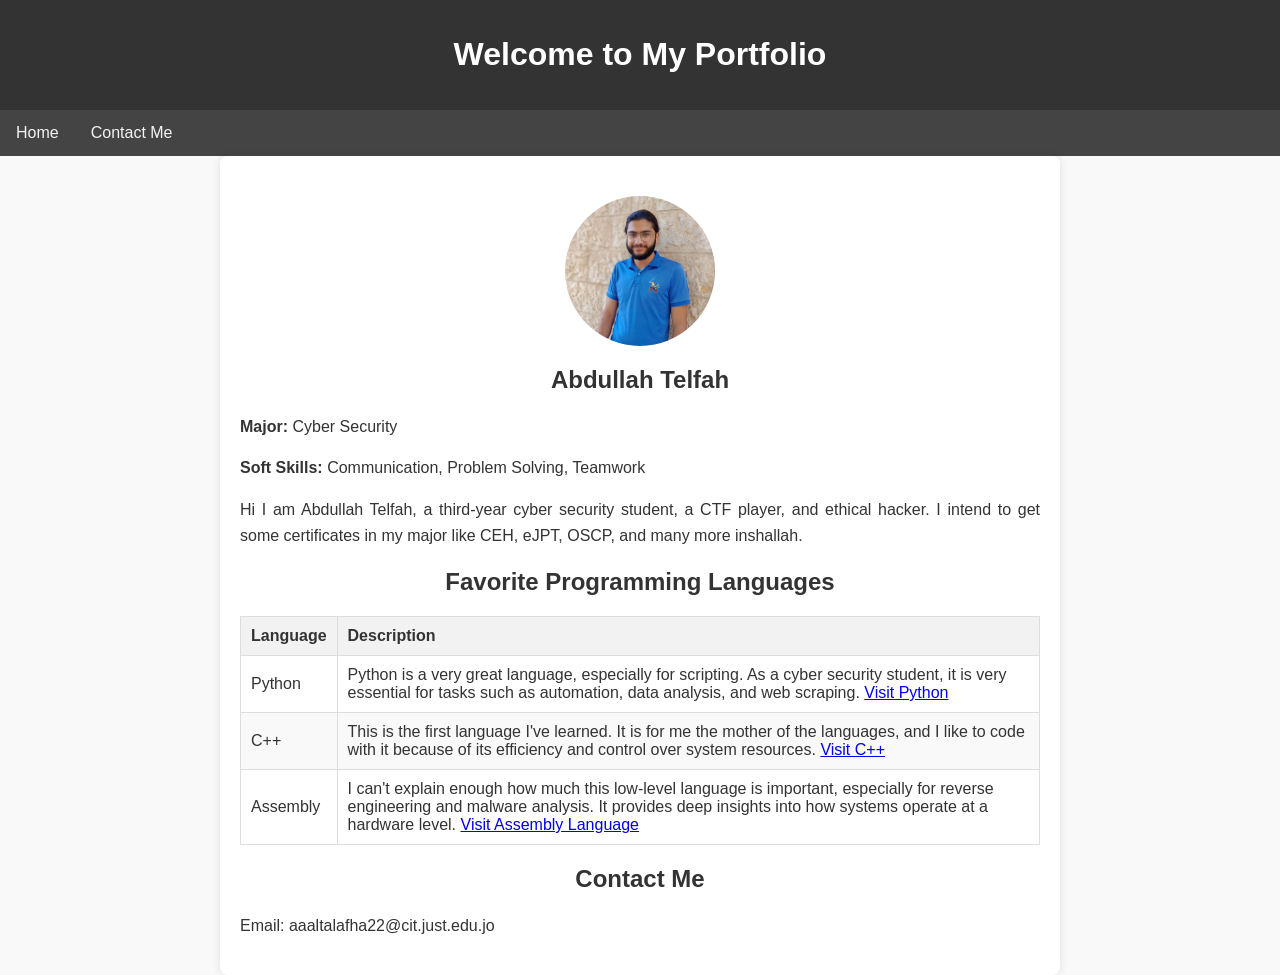
==== index.html @ 18b8413b "Add files via upload" ====
<!DOCTYPE html>
<html lang="en">
<head>
    <meta charset="UTF-8">
    <meta name="viewport" content="width=device-width, initial-scale=1.0">
    <title>164845 - Abdullah Telfah</title>
    <style>
        body {
            font-family: 'Arial', sans-serif;
            margin: 0;
            padding: 0;
            background-color: #f9f9f9;
            color: #333;
        }
        header {
            background-color: #333;
            color: #fff;
            padding: 15px 0;
            text-align: center;
        }
        nav {
            background-color: #444;
            overflow: hidden;
        }
        nav a {
            float: left;
            display: block;
            color: #f2f2f2;
            text-align: center;
            padding: 14px 16px;
            text-decoration: none;
        }
        nav a:hover {
            background-color: #555;
            color: white;
        }
        .container {
            padding: 20px;
            max-width: 800px;
            margin: 0 auto;
            background-color: #fff;
            box-shadow: 0 0 10px rgba(0, 0, 0, 0.1);
            border-radius: 8px;
        }
        .profile img {
            border-radius: 50%;
            max-width: 150px;
            margin: 20px auto;
            display: block;
        }
        h2 {
            text-align: center;
            color: #333;
        }
        p {
            text-align: justify;
            line-height: 1.6;
        }
        table {
            width: 100%;
            border-collapse: collapse;
            margin-top: 20px;
        }
        th, td {
            border: 1px solid #ddd;
            padding: 10px;
            text-align: left;
        }
        th {
            background-color: #f2f2f2;
        }
        tr:nth-child(even) {
            background-color: #f9f9f9;
        }
        tr:hover {
            background-color: #f1f1f1;
        }
        .contact-info {
            text-align: center;
            margin-top: 20px;
        }
        .contact-info a {
            color: #333;
            text-decoration: none;
        }
        .contact-info a:hover {
            text-decoration: underline;
        }
    </style>
</head>
<body>
    <header>
        <h1>Welcome to My Portfolio</h1>
    </header>
    <nav>
        <a href="index.html">Home</a>
        <a href="contact.html">Contact Me</a>
    </nav>
    <div class="container">
        <section class="profile">
            <img src="photo.jpg" alt="Abdullah Telfah">
            <h2>Abdullah Telfah</h2>
            <p><strong>Major:</strong> Cyber Security</p>
            <p><strong>Soft Skills:</strong> Communication, Problem Solving, Teamwork</p>
            <p>Hi I am Abdullah Telfah, a third-year cyber security student, a CTF player, and ethical hacker. I intend to get some certificates in my major like CEH, eJPT, OSCP, and many more inshallah.</p>
        </section>
        <section class="languages">
            <h2>Favorite Programming Languages</h2>
            <table>
                <thead>
                    <tr>
                        <th>Language</th>
                        <th>Description</th>
                    </tr>
                </thead>
                <tbody>
                    <tr>
                        <td>Python</td>
                        <td>
                            Python is a very great language, especially for scripting. As a cyber security student, it is very essential for tasks such as automation, data analysis, and web scraping. 
                            <a href="https://www.python.org/" target="_blank">Visit Python</a>
                        </td>
                    </tr>
                    <tr>
                        <td>C++</td>
                        <td>
                            This is the first language I've learned. It is for me the mother of the languages, and I like to code with it because of its efficiency and control over system resources. 
                            <a href="https://isocpp.org/" target="_blank">Visit C++</a>
                        </td>
                    </tr>
                    <tr>
                        <td>Assembly</td>
                        <td>
                            I can't explain enough how much this low-level language is important, especially for reverse engineering and malware analysis. It provides deep insights into how systems operate at a hardware level. 
                            <a href="https://en.wikipedia.org/wiki/Assembly_language" target="_blank">Visit Assembly Language</a>
                        </td>
                    </tr>
                </tbody>
            </table>
        </section>
        <section class="contact-info">
            <h2>Contact Me</h2>
            <p>Email: <a href="mailto:aaaltalafha22@cit.just.edu.jo">aaaltalafha22@cit.just.edu.jo</a></p>
        </section>
    </div>
</body>
</html>
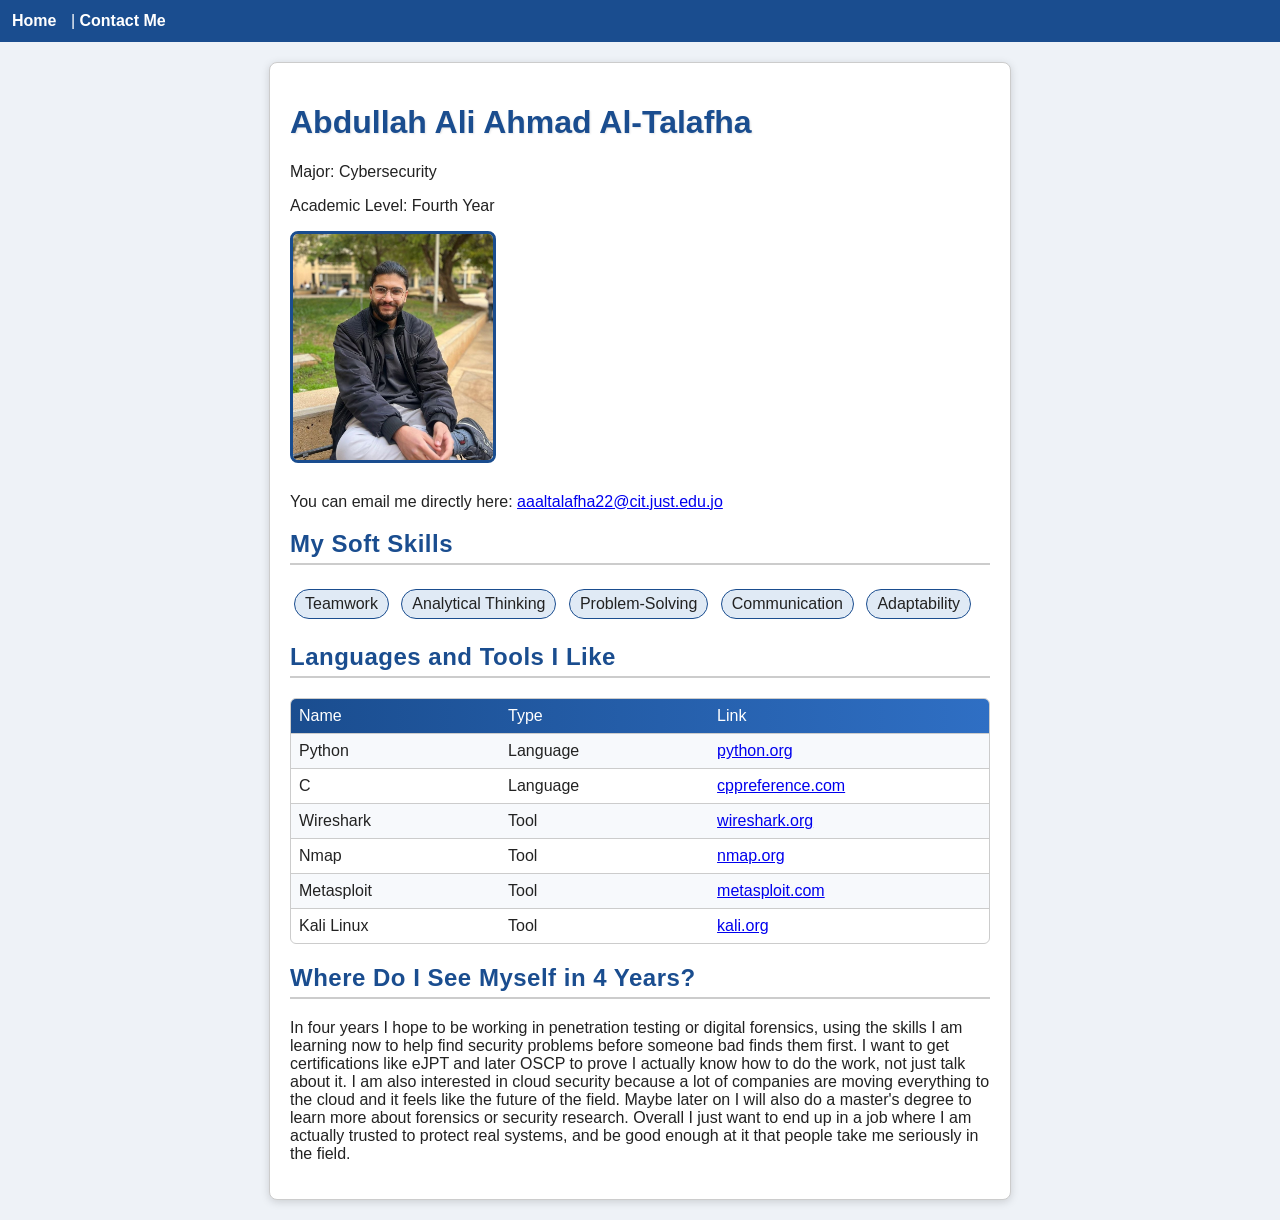
==== commit 2421748e: "Add files via upload" ====
--- a/index.html
+++ b/index.html
@@ -1,147 +1,97 @@
-<!DOCTYPE html>
-<html lang="en">
-<head>
-    <meta charset="UTF-8">
-    <meta name="viewport" content="width=device-width, initial-scale=1.0">
-    <title>164845 - Abdullah Telfah</title>
-    <style>
-        body {
-            font-family: 'Arial', sans-serif;
-            margin: 0;
-            padding: 0;
-            background-color: #f9f9f9;
-            color: #333;
-        }
-        header {
-            background-color: #333;
-            color: #fff;
-            padding: 15px 0;
-            text-align: center;
-        }
-        nav {
-            background-color: #444;
-            overflow: hidden;
-        }
-        nav a {
-            float: left;
-            display: block;
-            color: #f2f2f2;
-            text-align: center;
-            padding: 14px 16px;
-            text-decoration: none;
-        }
-        nav a:hover {
-            background-color: #555;
-            color: white;
-        }
-        .container {
-            padding: 20px;
-            max-width: 800px;
-            margin: 0 auto;
-            background-color: #fff;
-            box-shadow: 0 0 10px rgba(0, 0, 0, 0.1);
-            border-radius: 8px;
-        }
-        .profile img {
-            border-radius: 50%;
-            max-width: 150px;
-            margin: 20px auto;
-            display: block;
-        }
-        h2 {
-            text-align: center;
-            color: #333;
-        }
-        p {
-            text-align: justify;
-            line-height: 1.6;
-        }
-        table {
-            width: 100%;
-            border-collapse: collapse;
-            margin-top: 20px;
-        }
-        th, td {
-            border: 1px solid #ddd;
-            padding: 10px;
-            text-align: left;
-        }
-        th {
-            background-color: #f2f2f2;
-        }
-        tr:nth-child(even) {
-            background-color: #f9f9f9;
-        }
-        tr:hover {
-            background-color: #f1f1f1;
-        }
-        .contact-info {
-            text-align: center;
-            margin-top: 20px;
-        }
-        .contact-info a {
-            color: #333;
-            text-decoration: none;
-        }
-        .contact-info a:hover {
-            text-decoration: underline;
-        }
-    </style>
-</head>
-<body>
-    <header>
-        <h1>Welcome to My Portfolio</h1>
-    </header>
-    <nav>
-        <a href="index.html">Home</a>
-        <a href="contact.html">Contact Me</a>
-    </nav>
-    <div class="container">
-        <section class="profile">
-            <img src="photo.jpg" alt="Abdullah Telfah">
-            <h2>Abdullah Telfah</h2>
-            <p><strong>Major:</strong> Cyber Security</p>
-            <p><strong>Soft Skills:</strong> Communication, Problem Solving, Teamwork</p>
-            <p>Hi I am Abdullah Telfah, a third-year cyber security student, a CTF player, and ethical hacker. I intend to get some certificates in my major like CEH, eJPT, OSCP, and many more inshallah.</p>
-        </section>
-        <section class="languages">
-            <h2>Favorite Programming Languages</h2>
-            <table>
-                <thead>
-                    <tr>
-                        <th>Language</th>
-                        <th>Description</th>
-                    </tr>
-                </thead>
-                <tbody>
-                    <tr>
-                        <td>Python</td>
-                        <td>
-                            Python is a very great language, especially for scripting. As a cyber security student, it is very essential for tasks such as automation, data analysis, and web scraping. 
-                            <a href="https://www.python.org/" target="_blank">Visit Python</a>
-                        </td>
-                    </tr>
-                    <tr>
-                        <td>C++</td>
-                        <td>
-                            This is the first language I've learned. It is for me the mother of the languages, and I like to code with it because of its efficiency and control over system resources. 
-                            <a href="https://isocpp.org/" target="_blank">Visit C++</a>
-                        </td>
-                    </tr>
-                    <tr>
-                        <td>Assembly</td>
-                        <td>
-                            I can't explain enough how much this low-level language is important, especially for reverse engineering and malware analysis. It provides deep insights into how systems operate at a hardware level. 
-                            <a href="https://en.wikipedia.org/wiki/Assembly_language" target="_blank">Visit Assembly Language</a>
-                        </td>
-                    </tr>
-                </tbody>
-            </table>
-        </section>
-        <section class="contact-info">
-            <h2>Contact Me</h2>
-            <p>Email: <a href="mailto:aaaltalafha22@cit.just.edu.jo">aaaltalafha22@cit.just.edu.jo</a></p>
-        </section>
-    </div>
-</body>
-</html>+<!DOCTYPE html>
+<html lang="en">
+<head>
+  <meta charset="UTF-8">
+  <meta name="viewport" content="width=device-width, initial-scale=1.0">
+  <title>164845 - Abdullah Ali Ahmad Al-Talafha</title>
+  <link rel="stylesheet" href="style.css">
+</head>
+<body>
+
+  <div class="nav">
+    <a href="index.html">Home</a>
+    <span> | </span>
+    <a href="contact.html">Contact Me</a>
+  </div>
+
+  <div class="container">
+
+    <h1>Abdullah Ali Ahmad Al-Talafha</h1>
+    <p>Major: Cybersecurity</p>
+    <p>Academic Level: Fourth Year</p>
+
+    <div class="photo">
+      <img src="profile.jpg" alt="My photo">
+    </div>
+
+    <p>
+      You can email me directly here:
+      <a href="mailto:aaaltalafha22@cit.just.edu.jo">aaaltalafha22@cit.just.edu.jo</a>
+    </p>
+
+    <h2>My Soft Skills</h2>
+    <div class="skills">
+      <span class="skill">Teamwork</span>
+      <span class="skill">Analytical Thinking</span>
+      <span class="skill">Problem-Solving</span>
+      <span class="skill">Communication</span>
+      <span class="skill">Adaptability</span>
+    </div>
+
+    <h2>Languages and Tools I Like</h2>
+    <div class="tools-table">
+      <div class="tools-row tools-header">
+        <span class="cell">Name</span>
+        <span class="cell">Type</span>
+        <span class="cell">Link</span>
+      </div>
+      <div class="tools-row">
+        <span class="cell">Python</span>
+        <span class="cell">Language</span>
+        <span class="cell"><a href="https://www.python.org/" target="_blank">python.org</a></span>
+      </div>
+      <div class="tools-row">
+        <span class="cell">C</span>
+        <span class="cell">Language</span>
+        <span class="cell"><a href="https://en.cppreference.com/w/c" target="_blank">cppreference.com</a></span>
+      </div>
+      <div class="tools-row">
+        <span class="cell">Wireshark</span>
+        <span class="cell">Tool</span>
+        <span class="cell"><a href="https://www.wireshark.org/" target="_blank">wireshark.org</a></span>
+      </div>
+      <div class="tools-row">
+        <span class="cell">Nmap</span>
+        <span class="cell">Tool</span>
+        <span class="cell"><a href="https://nmap.org/" target="_blank">nmap.org</a></span>
+      </div>
+      <div class="tools-row">
+        <span class="cell">Metasploit</span>
+        <span class="cell">Tool</span>
+        <span class="cell"><a href="https://www.metasploit.com/" target="_blank">metasploit.com</a></span>
+      </div>
+      <div class="tools-row">
+        <span class="cell">Kali Linux</span>
+        <span class="cell">Tool</span>
+        <span class="cell"><a href="https://www.kali.org/" target="_blank">kali.org</a></span>
+      </div>
+    </div>
+
+    <h2>Where Do I See Myself in 4 Years?</h2>
+    <p>
+      In four years I hope to be working in penetration testing or digital forensics,
+      using the skills I am learning now to help find security problems before
+      someone bad finds them first. I want to get certifications like eJPT and later
+      OSCP to prove I actually know how to do the work, not just talk about it.
+      I am also interested in cloud security because a lot of companies are moving
+      everything to the cloud and it feels like the future of the field.
+      Maybe later on I will also do a master's degree to learn more about forensics
+      or security research. Overall I just want to end up in a job where I am
+      actually trusted to protect real systems, and be good enough at it that people
+      take me seriously in the field.
+    </p>
+
+  </div>
+
+</body>
+</html>
--- a/style.css
+++ b/style.css
@@ -0,0 +1,175 @@
+/* ============================================
+   Basic stuff (from class): color, background,
+   font, width/height, borders
+   ============================================ */
+
+body {
+  font-family: Arial, sans-serif;
+  background-color: #eef2f7;
+  color: #222222;
+  margin: 0;
+  padding: 0;
+}
+
+.nav {
+  background-color: #1a4d8f;
+  padding: 12px;
+}
+
+.nav a {
+  color: #ffffff;
+  text-decoration: none;
+  margin-right: 10px;
+  font-weight: bold;
+}
+
+.nav a:hover {
+  text-decoration: underline;
+}
+
+.nav span {
+  color: #ffffff;
+}
+
+.container {
+  max-width: 700px;
+  margin: 20px auto;
+  background-color: #ffffff;
+  padding: 20px;
+  border: 1px solid #cccccc;
+
+  /* found this online - box-shadow gives the box a bit of
+     depth instead of it looking flat on the page */
+  box-shadow: 0px 2px 8px rgba(0, 0, 0, 0.15);
+
+  /* rounds the corners of the box a little */
+  border-radius: 8px;
+}
+
+h1 {
+  color: #1a4d8f;
+
+  /* text-shadow - adds a tiny shadow behind the text,
+     found it while looking up how to make headings pop a bit */
+  text-shadow: 1px 1px 2px rgba(0, 0, 0, 0.1);
+}
+
+h2 {
+  color: #1a4d8f;
+  border-bottom: 2px solid #cccccc;
+  padding-bottom: 5px;
+
+  /* letter-spacing - adds a little space between letters */
+  letter-spacing: 0.5px;
+}
+
+.photo img {
+  width: 200px;
+  height: auto;
+  border: 3px solid #1a4d8f;
+  border-radius: 8px;
+  margin-bottom: 10px;
+
+  /* transition + the hover rule below it makes the photo
+     smoothly grow a tiny bit when you hover over it */
+  transition: transform 0.3s ease;
+}
+
+.photo img:hover {
+  transform: scale(1.03);
+}
+
+.skills {
+  margin-bottom: 10px;
+}
+
+.skill {
+  display: inline-block;
+  background-color: #e0eaf5;
+  border: 1px solid #1a4d8f;
+  padding: 5px 10px;
+  margin: 4px;
+  border-radius: 20px; /* makes it look like a rounded "pill" */
+
+  transition: background-color 0.2s ease;
+}
+
+.skill:hover {
+  background-color: #1a4d8f;
+  color: #ffffff;
+}
+
+.tools-table {
+  border: 1px solid #cccccc;
+  margin-bottom: 20px;
+  border-radius: 6px;
+  overflow: hidden; /* keeps the header's square corners from poking out */
+}
+
+.tools-row {
+  border-bottom: 1px solid #cccccc;
+  padding: 8px;
+}
+
+.tools-row:last-child {
+  border-bottom: none;
+}
+
+/* nth-child - another thing I found while reading about CSS,
+   it lets you style every other row without adding a class to each one */
+.tools-row:nth-child(even) {
+  background-color: #f7f9fc;
+}
+
+.tools-header {
+  /* linear-gradient - a smooth color blend instead of one flat color */
+  background: linear-gradient(to right, #1a4d8f, #2f6fc4);
+  color: #ffffff;
+}
+
+.cell {
+  display: inline-block;
+  width: 30%;
+}
+
+.contact-box input {
+  width: 95%;
+  padding: 8px;
+  margin-bottom: 5px;
+  border: 1px solid #999999;
+  border-radius: 4px;
+
+  transition: border-color 0.2s ease;
+}
+
+/* :focus - changes the border color while you're typing in the box */
+.contact-box input:focus {
+  border-color: #1a4d8f;
+  outline: none;
+}
+
+.contact-box .label {
+  font-weight: bold;
+}
+
+.error {
+  color: #cc0000;
+  font-size: 13px;
+  margin-bottom: 10px;
+  min-height: 15px;
+}
+
+button {
+  background-color: #1a4d8f;
+  color: #ffffff;
+  border: none;
+  padding: 10px 20px;
+  border-radius: 4px;
+  cursor: pointer;
+
+  transition: background-color 0.2s ease;
+}
+
+button:hover {
+  background-color: #143d70;
+}
